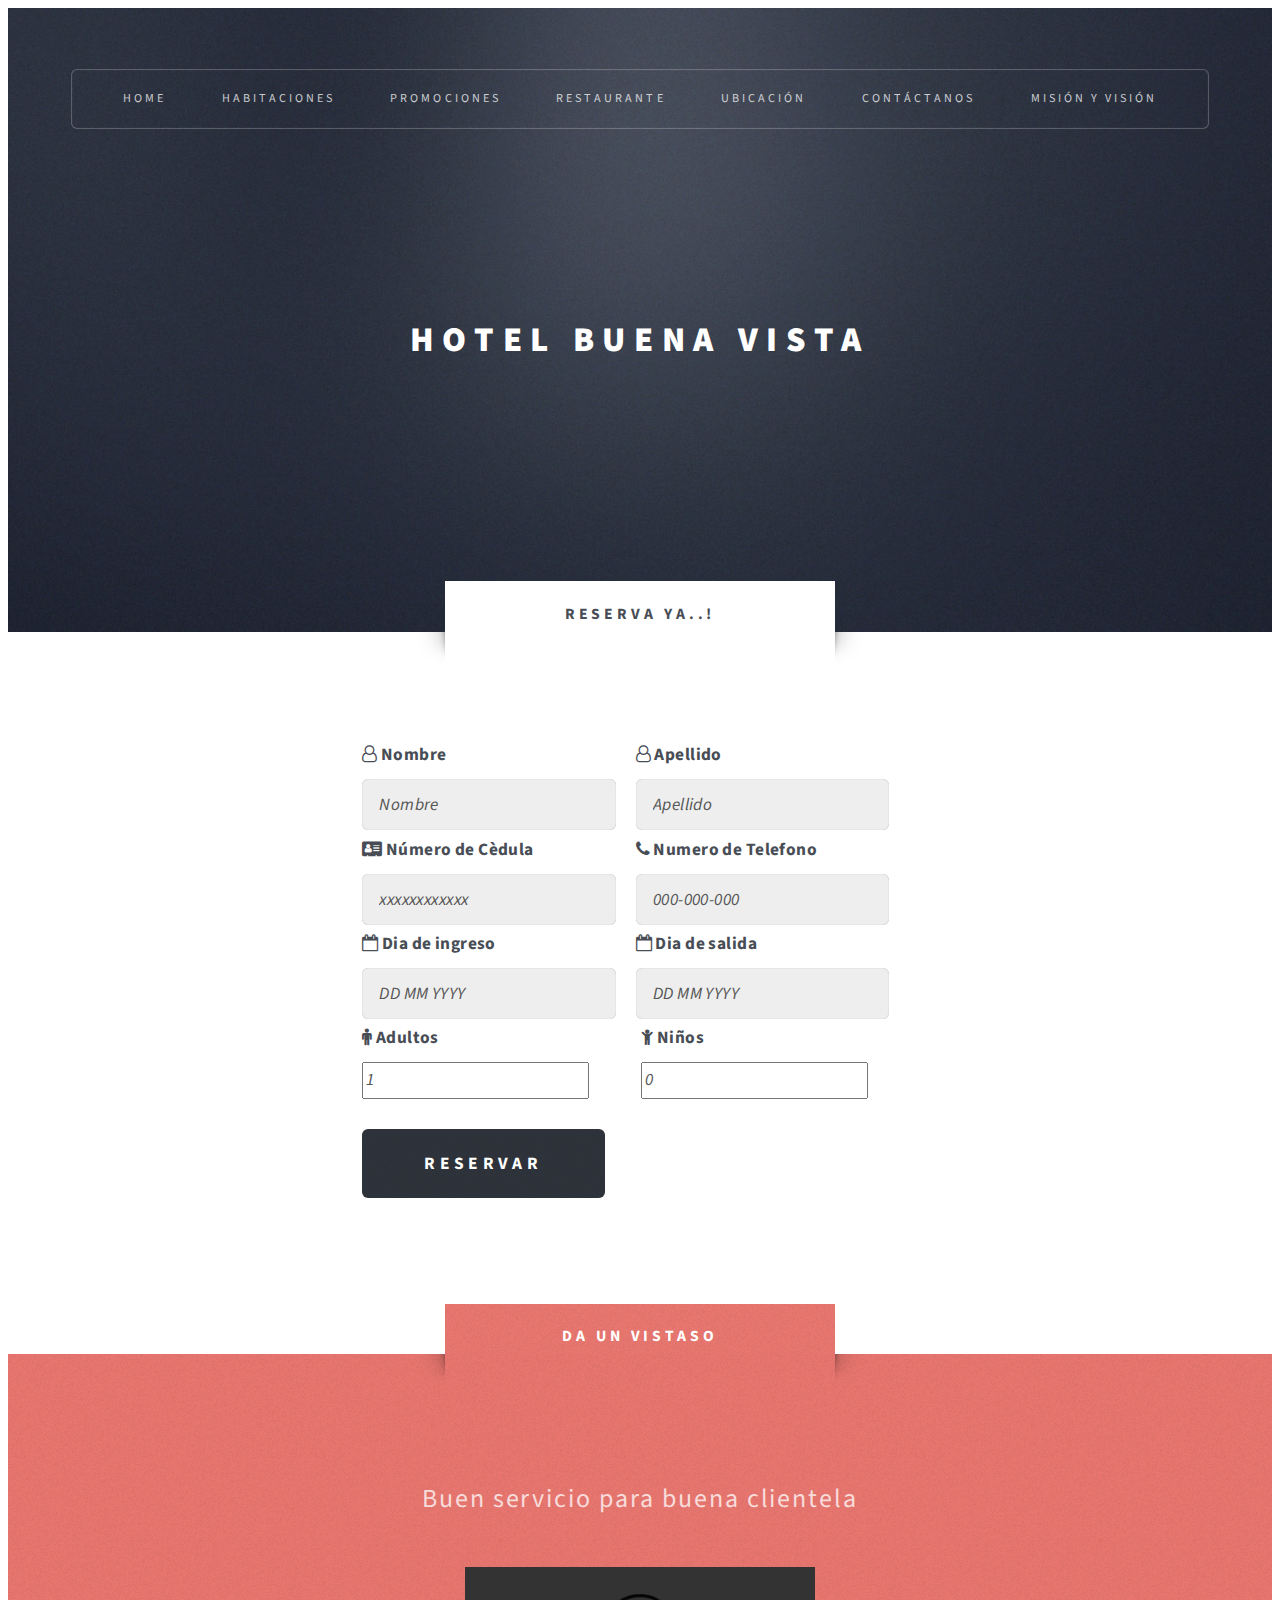
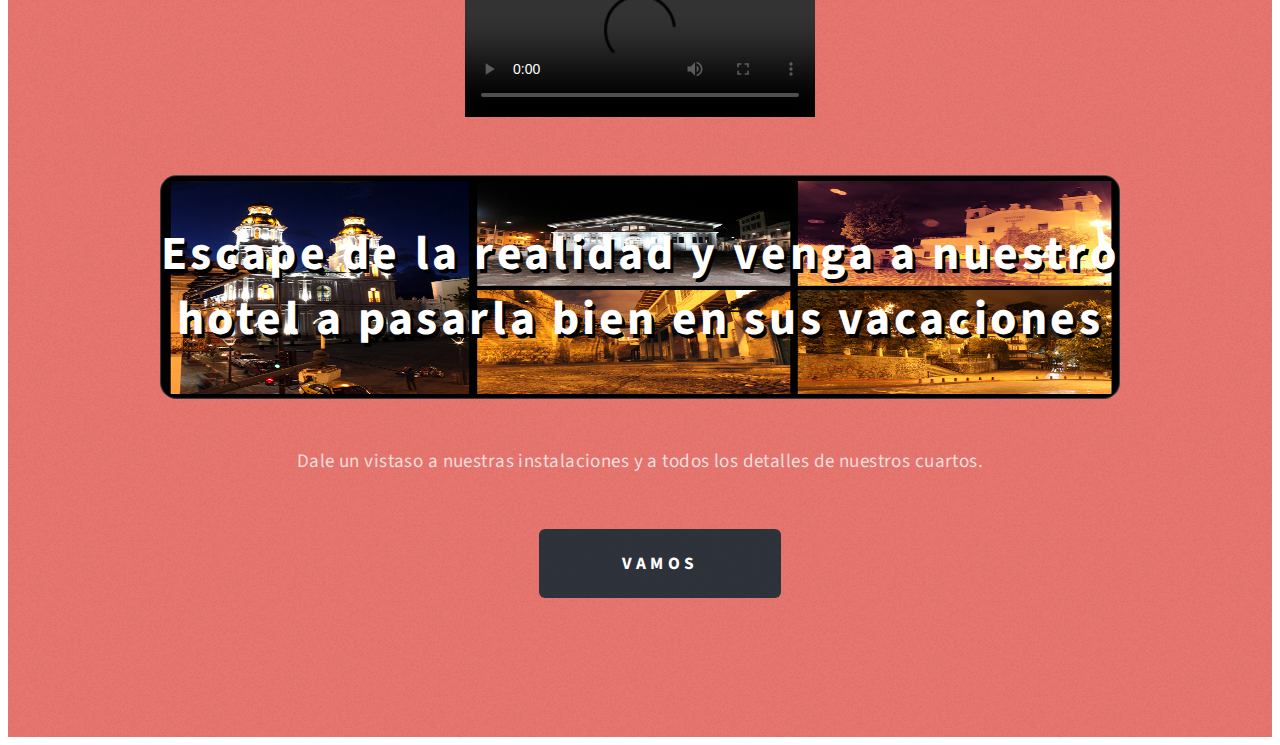
==== index.html @ 956dfda2 "first commit" ====
<!DOCTYPE HTML>
<html>
<head>
<title>Hotel</title>
<meta charset="utf-8" />
<meta name="viewport" content="width=device-width, initial-scale=1" />
<link rel="stylesheet" href="./assets/css/main.css" />
<link rel="stylesheet" href="./assets/css/font-awesome.min.css" />
<style type="text/css">
.formulario {
	margin-left: 28%;
}

#foto {
	background-image: url('./images/quito.jpg');
	background-size: 100% 100%;
	text-shadow: 3px 4px black;
	background-repeat: no-repeat;
}
</style>

</head>
<body class="homepage">
	<!-- video flotante -->
	<div class="ventana_flotante">
		<!--Aqui el Codigo-->
	</div>
	<!-- Header -->
	<header id="header-wrapper" class="wrapper">
		<div id="header">
			<!-- Logo -->
			<div id="logo">
				<h1>
					<a href="index.html">Hotel Buena Vista</a>
				</h1>

			</div>

			<!-- Nav -->
			<nav id="nav">
				<ul>
					<li class="current"><a href="index.html">Home</a></li>
					<li><a href="./habitaciones.html">Habitaciones</a></li>
					<li><a href="./promociones.html">Promociones</a></li>
					<li><a href="./restaurante.html">Restaurante</a></li>
					<li><a href="./ubicacion.html">Ubicación</a></li>
					<li><a href="./contactanos.html">Contáctanos</a></li>
					<li><a href="./misionVision.html">Misión y Visión</a></li>


				</ul>
			</nav>

		</div>
	</header>
	<!-- Main -->
	<div class="wrapper style2">
		<div class="title">Reserva ya..!</div>
		<!-- formulario -->
		<section class="formulario">
			<form id="formCliente">
				<div class="row 50%">
					<div>
						<label><i class="fa fa-user-o" aria-hidden="true"></i>
							Nombre</label> <input type="text" placeholder="Nombre" name="nombre"
							required>
					</div>
					<div>
						<label><i class="fa fa-user-o" aria-hidden="true"></i>
							Apellido</label> <input type="text" placeholder="Apellido"
							name="apellido" required>
					</div>

				</div>
				<div class="row 50%">
					<div>
						<label><i class="fa fa-address-card" aria-hidden="true"></i>
							Número de Cèdula</label> <input type="text" placeholder="xxxxxxxxxxxx"
							name="Ncedula" required>
					</div>
					<div>
						<label><i class="fa fa-phone"></i> Numero de Telefono</label> <input
							type="text" placeholder="000-000-000" name="Ntelf" required>
					</div>

				</div>


				<div class="row 50%">
					<div>
						<label><i class="fa fa-calendar-o"></i> Dia de ingreso</label> <input
							type="text" placeholder="DD MM YYYY" name="diaIngreso" id="date"
							required>
					</div>
					<div>
						<label><i class="fa fa-calendar-o"></i> Dia de salida</label> <input
							type="text" placeholder="DD MM YYYY" name="diaSalida" required>
					</div>

				</div>
				<div class="row 50%">

					<div style="width: 30%">
						<label><i class="fa fa-male"></i> Adultos</label> <input
							type="number" placeholder="1">
					</div>
					<div>
						<label><i class="fa fa-child"></i> Niños</label> <input
							class="w3-input w3-border" type="number" placeholder="0">
					</div>

				</div>

				<br /> <a id="buttonr" href="./index.html"
					class="button style3 big">Reservar</a>
				<script type="text/javascript">
					jQuery(document).ready(function($) {
						$("#formCliente\\:date").mask("99/99/9999");
					});
				</script>
			</form>
		</section>

	</div>

	<!-- Intro -->
	<div id="intro-wrapper" class="wrapper style1">
		<div class="title">Da un vistaso</div>
		<section id="intro" class="container">
			<p class="style1">Buen servicio para buena clientela</p>
			<video width="350" controls="controls" autoplay="autoplay">
				<source src="./videos/quito.mp4" type="video/mp4">
			</video>
			<p class="style2" id="foto">Escape de la realidad y venga a
				nuestro hotel a pasarla bien en sus vacaciones</p>
			<p class="style3">Dale un vistaso a nuestras instalaciones y a
				todos los detalles de nuestros cuartos.</p>

			<ul class="actions">
				<li><a href="./habitaciones.html" class="button style3 big">Vamos</a></li>
			</ul>
		</section>
	</div>

	<!-- Scripts -->

	<script src="assets/js/jquery.min.js"></script>
	<script src="jquery.maskedinput.min.js" type="text/javascript"></script>
	<script src="http://code.jquery.com/jquery-1.9.1.js"
		type="text/javascript"></script>
	<script src="assets/js/jquery.dropotron.min.js"></script>
	<script src="assets/js/skel.min.js"></script>
	<script src="assets/js/skel-viewport.min.js"></script>
	<script src="assets/js/util.js"></script>
	<script src="assets/js/main.js"></script>
	<script
		src="http://ajax.googleapis.com/ajax/libs/jquery/1.7.2/jquery.min.js"
		type="text/javascript"></script>
	<script src="assets/js//99883.js" type="text/javascript"></script>


</body>
</html>
---- assets/css/main.css ----
@import
	url("https://fonts.googleapis.com/css?family=Source+Sans+Pro:400,400italic,700,900")
	;

@import url("font-awesome.min.css");

article, aside, details, figcaption, figure, footer, header, hgroup,
	menu, nav, section {
	display: block;
}

body {
	line-height: 1;
}

ol, ul {
	list-style: none;
}

blockquote, q {
	quotes: none;
}

blockquote:before, blockquote:after, q:before, q:after {
	content: '';
	content: none;
}

table {
	border-collapse: collapse;
	border-spacing: 0;
}

body {
	-webkit-text-size-adjust: none;
}

/* Box Model */
*, *:before, *:after {
	-moz-box-sizing: border-box;
	-webkit-box-sizing: border-box;
	box-sizing: border-box;
}

/* Containers */
.container {
	margin-left: auto;
	margin-right: auto;
}

.container.\31 25\25 {
	width: 100%;
	max-width: 1200px;
	min-width: 960px;
}

.container.\37 5\25 {
	width: 720px;
}

.container.\35 0\25 {
	width: 480px;
}

.container.\32 5\25 {
	width: 240px;
}

.container {
	width: 960px;
}

/* Grid */
.row {
	border-bottom: solid 1px transparent;
	-moz-box-sizing: border-box;
	-webkit-box-sizing: border-box;
	box-sizing: border-box;
}

.row>* {
	float: left;
	-moz-box-sizing: border-box;
	-webkit-box-sizing: border-box;
	box-sizing: border-box;
}

.row:after, .row:before {
	content: '';
	display: block;
	clear: both;
	height: 0;
}

.row.uniform>*>:first-child {
	margin-top: 0;
}

.row.uniform>*>:last-child {
	margin-bottom: 0;
}

.row.\30 \25 >* {
	padding: 0 0 0 0px;
}

.row.\30 \25 {
	margin: 0 0 -1px 0px;
}

.row.uniform.\30 \25 >* {
	padding: 0px 0 0 0px;
}

.row.uniform.\30 \25 {
	margin: 0px 0 -1px 0px;
}

.row>* {
	padding: 0 0 0 40px;
}

.row {
	margin: 0 0 -1px -40px;
}

.row.uniform>* {
	padding: 40px 0 0 40px;
}

.row.uniform {
	margin: -40px 0 -1px -40px;
}

.row.\32 00\25 >* {
	padding: 0 0 0 80px;
}

.row.\32 00\25 {
	margin: 0 0 -1px -80px;
}

.row.uniform.\32 00\25 >* {
	padding: 80px 0 0 80px;
}

.row.uniform.\32 00\25 {
	margin: -80px 0 -1px -80px;
}

.row.\31 50\25 >* {
	padding: 0 0 0 60px;
}

.row.\31 50\25 {
	margin: 0 0 -1px -60px;
}

.row.uniform.\31 50\25 >* {
	padding: 60px 0 0 60px;
}

.row.uniform.\31 50\25 {
	margin: -60px 0 -1px -60px;
}

.row.\35 0\25 >* {
	padding: 0 0 0 20px;
}

.row.\35 0\25 {
	margin: 0 0 -1px -20px;
}

.row.uniform.\35 0\25 >* {
	padding: 20px 0 0 20px;
}

.row.uniform.\35 0\25 {
	margin: -20px 0 -1px -20px;
}

.row.\32 5\25 >* {
	padding: 0 0 0 10px;
}

.row.\32 5\25 {
	margin: 0 0 -1px -10px;
}

.row.uniform.\32 5\25 >* {
	padding: 10px 0 0 10px;
}

.row.uniform.\32 5\25 {
	margin: -10px 0 -1px -10px;
}

.\31 2u,.\31 2u\24 {
	width: 100%;
	clear: none;
	margin-left: 0;
}

.\31 1u,.\31 1u\24 {
	width: 91.6666666667%;
	clear: none;
	margin-left: 0;
}

.\31 0u,.\31 0u\24 {
	width: 83.3333333333%;
	clear: none;
	margin-left: 0;
}

.\39 u,.\39 u\24 {
	width: 75%;
	clear: none;
	margin-left: 0;
}

.\38 u,.\38 u\24 {
	width: 66.6666666667%;
	clear: none;
	margin-left: 0;
}

.\37 u,.\37 u\24 {
	width: 58.3333333333%;
	clear: none;
	margin-left: 0;
}

.\36 u,.\36 u\24 {
	width: 50%;
	clear: none;
	margin-left: 0;
}

.\35 u,.\35 u\24 {
	width: 41.6666666667%;
	clear: none;
	margin-left: 0;
}

.\34 u,.\34 u\24 {
	width: 33.3333333333%;
	clear: none;
	margin-left: 0;
}

.\33 u,.\33 u\24 {
	width: 25%;
	clear: none;
	margin-left: 0;
}

.\32 u,.\32 u\24 {
	width: 16.6666666667%;
	clear: none;
	margin-left: 0;
}

.\31 u,.\31 u\24 {
	width: 8.3333333333%;
	clear: none;
	margin-left: 0;
}

.\31 2u\24 +*,.\31 1u\24 +*,.\31 0u\24 +*,.\39 u\24 +*,.\38 u\24 +*,
	.\37 u\24 +*,.\36 u\24 +*,.\35 u\24 +*,.\34 u\24 +*,.\33 u\24 +*,
	.\32 u\24 +*,.\31 u\24 +* {
	clear: left;
}

.\-11u {
	margin-left: 91.66667%;
}

.\-10u {
	margin-left: 83.33333%;
}

.\-9u {
	margin-left: 75%;
}

.\-8u {
	margin-left: 66.66667%;
}

.\-7u {
	margin-left: 58.33333%;
}

.\-6u {
	margin-left: 50%;
}

.\-5u {
	margin-left: 41.66667%;
}

.\-4u {
	margin-left: 33.33333%;
}

.\-3u {
	margin-left: 25%;
}

.\-2u {
	margin-left: 16.66667%;
}

.\-1u {
	margin-left: 8.33333%;
}

/* Basic */
@
-ms-viewport {
	width: device-width;
}

body, input, textarea, select {
	font-family: 'Source Sans Pro', sans-serif;
	font-weight: 400;
	color: #919499;
}

body.is-loading * {
	-moz-transition: none !important;
	-webkit-transition: none !important;
	-ms-transition: none !important;
	transition: none !important;
	-moz-animation: none !important;
	-webkit-animation: none !important;
	-ms-animation: none !important;
	animation: none !important;
}

h1, h2, h3, h4, h5, h6 {
	font-weight: 700;
	color: #484d55;
}

h1 a, h2 a, h3 a, h4 a, h5 a, h6 a {
	color: inherit;
	text-decoration: none;
}

a {
	-moz-transition: color .25s ease-in-out;
	-webkit-transition: color .25s ease-in-out;
	-ms-transition: color .25s ease-in-out;
	transition: color .25s ease-in-out;
	text-decoration: underline;
	color: #717479;
}

a:hover {
	text-decoration: none;
}

strong, b {
	font-weight: 700;
	color: #484d55;
}

blockquote {
	border-left: solid 0.5em #ddd;
	padding: 1em 0 1em 2em;
	font-style: italic;
}

em, i {
	font-style: italic;
}

hr {
	border: 0;
	border-top: solid 1px #ddd;
}

sub {
	position: relative;
	top: 0.5em;
	font-size: 0.8em;
}

sup {
	position: relative;
	top: -0.5em;
	font-size: 0.8em;
}

.nobr {
	white-space: nowrap;
}

br.clear {
	clear: both;
}

p, ul, ol, dl, table, blockquote, form {
	margin-bottom: 2em;
}

/* Table */
table {
	width: 100%;
}

table.default {
	width: 100%;
}

table.default tbody tr:nth-child(2n+2) {
	background: #f4f4f4;
}

table.default td {
	padding: 0.5em 1em 0.5em 1em;
}

table.default th {
	text-align: left;
	font-weight: 400;
	padding: 0.5em 1em 0.5em 1em;
}

table.default thead {
	background: #484d55;
	color: #fff;
}

table.default tfoot {
	background: #eee;
}

/* Form */
form label {
	display: block;
	font-weight: 700;
	color: #484d55;
}

form input[type="text"], form input[type="email"], form input[type="password"],
	form select, form textarea {
	-moz-transition: all .25s ease-in-out;
	-webkit-transition: all .25s ease-in-out;
	-ms-transition: all .25s ease-in-out;
	transition: all .25s ease-in-out;
	-webkit-appearance: none;
	display: block;
	border: 0;
	background: #eee;
	box-shadow: inset 0px 0px 1px 0px #a0a1a7;
	border-radius: 0.35em;
	width: 100%;
	padding: 0.75em 1em 0.75em 1em;
}

form input[type="text"]:focus, form input[type="email"]:focus, form input[type="password"]:focus,
	form select:focus, form textarea:focus {
	background: #f8f8f8;
}

form input[type="text"], form input[type="email"]
	input[type="password"] {
	line-height: 1em;
}

form select {
	line-height: 1em;
}

form textarea {
	min-height: 10em;
}

form .formerize-placeholder {
	color: #555 !important;
	font-style: italic;
}

form ::-webkit-input-placeholder {
	color: #555 !important;
	font-style: italic;
	line-height: 1.35em;
}

form :-moz-placeholder {
	color: #555 !important;
	font-style: italic;
}

form ::-moz-placeholder {
	color: #555 !important;
	font-style: italic;
}

form :-ms-input-placeholder {
	color: #555 !important;
	font-style: italic;
}

form ::-moz-focus-inner {
	border: 0;
}

/* Section/Article */
section, article {
	margin-bottom: 3em;
}

section>:last-child, article>:last-child, section:last-child, article:last-child
	{
	margin-bottom: 0;
}

header.style1 {
	text-align: center;
}

header.style1 h2 {
	font-weight: 700;
}

header.style1 p {
	color: #b1b4b9;
}

/* Image */
.image {
	display: inline-block;
}

.image img {
	display: block;
	width: 100%;
}

.image.fit {
	display: block;
	width: 100%;
}

.image.left {
	float: left;
	margin: 0 2em 2em 0;
}

.image.centered {
	display: block;
	margin: 0 0 2em 0;
}

.image.centered img {
	margin: 0 auto;
	width: auto;
}

.image.featured {
	display: block;
	width: 100%;
	margin: 0 0 2em 0;
}

/* Button */
input[type="button"], input[type="submit"], input[type="reset"], button,
	.button {
	-moz-transition: all .25s ease-in-out;
	-webkit-transition: all .25s ease-in-out;
	-ms-transition: all .25s ease-in-out;
	transition: all .25s ease-in-out;
	display: inline-block;
	background: #444;
	text-align: center;
	text-transform: uppercase;
	font-weight: 700;
	letter-spacing: 0.25em;
	text-decoration: none;
	border-radius: 0.35em;
	border: 0;
	outline: 0;
	cursor: pointer;
}

input[type="button"]:hover, input[type="submit"]:hover, input[type="reset"]:hover,
	button:hover, .button:hover {
	background-color: #f98780;
}

input[type="button"].style1, input[type="submit"].style1, input[type="reset"].style1,
	button.style1, .button.style1 {
	background: #e97770 url("images/overlay.png");
	color: #fff;
}

input[type="button"].style1:hover, input[type="submit"].style1:hover,
	input[type="reset"].style1:hover, button.style1:hover, .button.style1:hover
	{
	background-color: #f98780;
}

input[type="button"].style1:active, input[type="submit"].style1:active,
	input[type="reset"].style1:active, button.style1:active, .button.style1:active
	{
	background-color: #d96760;
}

input[type="button"].style2, input[type="submit"].style2, input[type="reset"].style2,
	button.style2, .button.style2 {
	background: none;
	color: #606167;
	box-shadow: inset 0px 0px 2px 0px #a0a1a7;
}

input[type="button"].style2:hover, input[type="submit"].style2:hover,
	input[type="reset"].style2:hover, button.style2:hover, .button.style2:hover
	{
	box-shadow: inset 0px 0px 2px 0px #606167;
}

input[type="button"].style2:active, input[type="submit"].style2:active,
	input[type="reset"].style2:active, button.style2:active, .button.style2:active
	{
	box-shadow: inset 0px 0px 2px 0px #202127;
}

input[type="button"].style3, input[type="submit"].style3, input[type="reset"].style3,
	button.style3, .button.style3 {
	background: #2f333b url("images/overlay.png");
	color: #fff;
}

input[type="button"].style3:hover, input[type="submit"].style3:hover,
	input[type="reset"].style3:hover, button.style3:hover, .button.style3:hover
	{
	background-color: #3f434b;
}

input[type="button"].style3:active, input[type="submit"].style3:active,
	input[type="reset"].style3:active, button.style3:active, .button.style3:active
	{
	background-color: #1f232b;
}

/* List */
ul.default {
	list-style: disc;
	padding-left: 1em;
}

ul.default li {
	padding-left: 0.5em;
}

ul.style2 li {
	border-top: solid 1px #eee;
	padding: 1.5em 0 0 0;
	margin: 1.5em 0 0 0;
}

ul.style2 li:first-child {
	border-top: 0;
	padding-top: 0;
	margin-top: 0;
}

ul.style3 li {
	border-top: solid 1px #eee;
	padding: 0.5em 0 0 0;
	margin: 0.5em 0 0 0;
}

ul.style3 li:first-child {
	border-top: 0;
	padding-top: 0;
	margin-top: 0;
}

ol.default {
	list-style: decimal;
	padding-left: 1.25em;
}

ol.default li {
	padding-left: 0.25em;
}

/* Feature List */
.feature-list h3 {
	color: #e97770 !important;
}

.feature-list h3:before {
	position: relative;
	display: inline-block;
	color: #fff;
	background: #2f333b url("images/overlay.png");
	border-radius: 1em;
	text-align: center;
}

/* Icons */
.icon {
	text-decoration: none;
}

.icon:before {
	display: inline-block;
	font-family: FontAwesome;
	font-size: 1.25em;
	text-decoration: none;
	font-style: normal;
	font-weight: normal;
	line-height: 1;
	-webkit-font-smoothing: antialiased;
	-moz-osx-font-smoothing: grayscale;
}

.icon>.label {
	display: none;
}

/* Wrappers */
.wrapper {
	position: relative;
}

.wrapper .title {
	position: absolute;
	top: 0;
	left: 50%;
	text-align: center;
	text-transform: uppercase;
	display: block;
	font-weight: 700;
	letter-spacing: 0.25em;
}

.wrapper .title:before {
	content: '';
	position: absolute;
	bottom: -38px;
	left: -35px;
	width: 35px;
	height: 38px;
	background: url("images/shadow.png");
}

.wrapper .title:after {
	-moz-transform: scaleX(-1);
	-webkit-transform: scaleX(-1);
	-ms-transform: scaleX(-1);
	transform: scaleX(-1);
	content: '';
	position: absolute;
	bottom: -38px;
	right: -35px;
	width: 35px;
	height: 38px;
	background: url("images/shadow.png");
}

.wrapper.style1 {
	background: #e97770 url("images/overlay.png");
	color: #eee;
	color: rgba(255, 255, 255, 0.75);
}

.wrapper.style1 .title {
	background: #e97770 url("images/overlay.png");
	color: #fff;
}

.wrapper.style1 h1, .wrapper.style1 h2, .wrapper.style1 h3, .wrapper.style1 h4,
	.wrapper.style1 h5, .wrapper.style1 h6, .wrapper.style1 strong,
	.wrapper.style1 b, .wrapper.style1 a {
	color: #fff;
}

.wrapper.style2 {
	background: #fff;
}

.wrapper.style2 .title {
	background: #fff;
	color: #484d55;
}

.wrapper.style3 {
	background: #f3f3f3 url("images/overlay.png");
}

.wrapper.style3 .title {
	background: #f3f3f3 url("images/overlay.png");
	color: #484d55;
}

.wrapper.style3 .image {
	border: solid 10px #fff;
}

#header-wrapper {
	background: url("../../images/banner.jpg") center center;
	background-size: cover;
}

#header-wrapper:before {
	content: '';
	position: absolute;
	top: 0;
	left: 0;
	width: 100%;
	height: 100%;
	background: url("images/overlay.png");
}

#footer-wrapper {
	background: #282b34 url("images/overlay.png");
	color: #eee;
	color: rgba(255, 255, 255, 0.5);
}

#footer-wrapper h1, #footer-wrapper h2, #footer-wrapper h3,
	#footer-wrapper h4, #footer-wrapper h5, #footer-wrapper h6,
	#footer-wrapper strong, #footer-wrapper b, #footer-wrapper a {
	color: #fff;
}

#footer-wrapper hr {
	border-top-color: #333;
	border-top-color: rgba(255, 255, 255, 0.05);
}

#footer-wrapper form input[type="text"], #footer-wrapper form input[type="email"],
	#footer-wrapper form input[type="password"], #footer-wrapper form select,
	#footer-wrapper form textarea {
	background: #ccc;
	box-shadow: none;
}

#footer-wrapper form input[type="text"]:focus, #footer-wrapper form input[type="email"]:focus,
	#footer-wrapper form input[type="password"]:focus, #footer-wrapper form select:focus,
	#footer-wrapper form textarea:focus {
	background: #fff;
}

#footer-wrapper input[type="button"], #footer-wrapper input[type="submit"],
	#footer-wrapper input[type="reset"], #footer-wrapper button,
	#footer-wrapper .button {
	color: #fff;
	box-shadow: inset 0px 0px 2px 0px rgba(255, 255, 255, 0.5);
}

#footer-wrapper input[type="button"]:hover, #footer-wrapper input[type="submit"]:hover,
	#footer-wrapper input[type="reset"]:hover, #footer-wrapper button:hover,
	#footer-wrapper .button:hover {
	color: #fff;
	box-shadow: inset 0px 0px 2px 0px rgba(255, 255, 255, 0.65);
}

#footer-wrapper input[type="button"]:active, #footer-wrapper input[type="submit"]:active,
	#footer-wrapper input[type="reset"]:active, #footer-wrapper button:active,
	#footer-wrapper .button:active {
	box-shadow: inset 0px 0px 2px 0px rgba(255, 255, 255, 0.75);
}

#footer-wrapper input[type="button"].style2:active, #footer-wrapper input[type="submit"].style2:active,
	#footer-wrapper input[type="reset"].style2:active, #footer-wrapper button.style2:active,
	#footer-wrapper .button.style2:active {
	box-shadow: inset 0px 0px 2px 0px rgba(255, 255, 255, 0.75);
}

#footer-wrapper .title {
	background: #282b34 url("images/overlay.png");
	color: #eee;
}

#footer-wrapper header.style1 h2 {
	color: #fff;
}

#footer-wrapper header.style1 .p {
	color: inherit;
}

#footer-wrapper .feature-list section {
	border-top-color: #333;
	border-top-color: rgba(255, 255, 255, 0.05);
}

#footer-wrapper .feature-list h3:before {
	background: #3d4249 url("images/overlay.png");
}

/* Logo */
#logo h1 {
	font-weight: 900;
	text-transform: uppercase;
	color: #fff;
}

#logo p {
	color: #eee;
	color: rgba(255, 255, 255, 0.5);
	text-transform: uppercase;
}

/* Intro */
#intro>.style2 {
	font-weight: 700;
	color: #fff;
	border-radius: 0.35em;
	box-shadow: inset 0px 0px 1px 1px rgba(255, 255, 255, 0.25);
}

#intro>.style2 a {
	color: inherit;
	text-decoration: none;
}

/* Highlights */
#highlights .highlight {
	text-align: center;
}

#highlights .highlight h3 {
	color: #e97770;
}

/* Desktop + Tablet */
@media screen and (min-width: 737px) {
	/* Basic */
	body, input, select, textarea {
		font-size: 13pt;
		line-height: 1.75em;
		letter-spacing: 0.025em;
	}
	body {
		min-width: 1200px;
	}
	hr {
		margin: 2em 0 2em 0;
	}

	/* Section/Article */
	section, article {
		margin: 0 0 4em 0;
	}
	header.style1 {
		padding: 3em 0 3em 0;
	}
	header.style1 h2 {
		font-size: 2em;
		letter-spacing: 0.075em;
		line-height: 1.5em;
	}
	header.style1 p {
		display: block;
		margin: 1.15em 0 0 0;
		font-size: 1.3em;
		letter-spacing: 0.075em;
		line-height: 1.5em;
	}

	/* Form */
	form label {
		margin: 0.25em 0 0.5em 0;
	}

	/* Button */
	input[type="button"], input[type="submit"], input[type="reset"], button,
		.button {
		padding: 0 2.25em 0 2.25em;
		font-size: 0.9em;
		min-width: 12em;
		height: 4em;
		line-height: 4em;
	}
	input[type="button"].big, input[type="submit"].big, input[type="reset"].big,
		button.big, .button.big {
		font-size: 1em;
		min-width: 14em;
	}

	/* List */
	ul.actions {
		margin: 3em 0 0 0;
	}
	ul.actions li {
		display: inline-block;
		margin: 0 0.75em 0 0.75em;
	}
	ul.actions li:first-child {
		margin-left: 0;
	}
	ul.actions li:last-child {
		margin-right: 0;
	}
	ul.actions-centered {
		text-align: center;
	}
	form ul.actions {
		margin-top: 0;
	}

	/* Feature List */
	.feature-list section {
		padding-top: 2em;
		border-top: solid 1px #eee;
	}
	.feature-list .row:first-child section {
		padding-top: 0;
		border-top: 0;
	}
	.feature-list h3 {
		margin: 0 0 0.75em 0;
		font-size: 1.15em;
		letter-spacing: 0.05em;
		margin-top: -0.35em;
	}
	.feature-list h3:before {
		width: 64px;
		height: 64px;
		line-height: 64px;
		margin-right: 0.75em;
		font-size: 32px;
		top: 0.2em;
	}
	.feature-list p {
		margin: 0 0 0 5em;
	}
	.feature-list.small h3:before {
		font-size: 24px;
		line-height: 45px;
		width: 45px;
		height: 45px;
		margin-right: 1em;
	}
	.feature-list.small p {
		margin: 0 0 0 4em;
	}

	/* Box */
	.box header {
		margin: 0 0 1.5em 0;
	}
	.box header.style1 {
		position: relative;
		margin: -0.5em 0 0 0;
		padding-top: 0;
	}
	.box h2 {
		margin: 0 0 0.75em 0;
		font-size: 1.15em;
		letter-spacing: 0.05em;
	}
	.box h3 {
		margin: 0 0 0.5em 0;
		font-size: 1em;
		font-weight: 600;
		letter-spacing: 0.05em;
	}
	.box.post-excerpt .image.left {
		position: relative;
		top: 0.5em;
		width: 5em;
	}
	.box.post-excerpt h3, .box.post-excerpt p {
		margin-left: 7em;
	}

	/* Wrappers */
	.wrapper {
		padding: 6em 0 9em 0;
	}
	.wrapper .title {
		font-size: 0.9em;
		width: 25em;
		height: 3.25em;
		top: -3.25em;
		line-height: 3.25em;
		margin-bottom: -3.25em;
		margin-left: -12.5em;
		padding-top: 0.5em;
	}
	#header-wrapper {
		padding: 0;
	}
	#intro-wrapper {
		padding-bottom: 8em;
	}

	/* Header */
	#header {
		position: relative;
		padding: 12em 0;
	}
	.homepage #header {
		padding: 18em 0;
	}

	/* Logo */
	#logo {
		position: absolute;
		height: 5em;
		top: 50%;
		left: 0;
		width: 100%;
		text-align: center;
		margin-top: -0.5em;
	}
	.homepage #logo {
		margin-top: -1em;
	}
	#logo h1 {
		font-size: 2em;
		letter-spacing: 0.25em;
	}
	#logo p {
		margin: 1.25em 0 0 0;
		display: block;
		letter-spacing: 0.2em;
		font-size: 0.9em;
	}

	/* Nav */
	#nav {
		position: absolute;
		display: block;
		top: 2.5em;
		left: 0;
		width: 100%;
		text-align: center;
	}
	#nav>ul {
		display: inline-block;
		border-radius: 0.35em;
		box-shadow: inset 0px 0px 1px 1px rgba(255, 255, 255, 0.25);
		padding: 0 1.5em 0 1.5em;
	}
	#nav>ul>li {
		display: inline-block;
		text-align: center;
		padding: 0 1.5em 0 1.5em;
	}
	#nav>ul>li>ul {
		display: none;
	}
	#nav>ul>li>a, #nav>ul>li>span {
		display: block;
		color: #eee;
		color: rgba(255, 255, 255, 0.75);
		text-transform: uppercase;
		text-decoration: none;
		font-size: 0.7em;
		letter-spacing: 0.25em;
		height: 5em;
		line-height: 5em;
		-moz-transition: all .25s ease-in-out;
		-webkit-transition: all .25s ease-in-out;
		-o-transition: all .25s ease-in-out;
		-ms-transition: all .25s ease-in-out;
		transition: all .25s ease-in-out;
		outline: 0;
	}
	#nav>ul>li:hover>a {
		color: #fff;
	}
	#nav>ul>li.active>a, #nav>ul>li.active>span {
		color: #fff;
	}
	.dropotron {
		background: #222835 url("images/overlay.png");
		background-color: rgba(44, 50, 63, 0.925);
		padding: 1.25em 1em 1.25em 1em;
		border-radius: 0.35em;
		box-shadow: inset 0px 0px 1px 1px rgba(255, 255, 255, 0.25);
		min-width: 12em;
		text-align: left;
		margin-top: -1.25em;
		margin-left: -1px;
	}
	.dropotron.level-0 {
		margin-top: -1px;
		margin-left: 0;
		border-top-left-radius: 0;
		border-top-right-radius: 0;
	}
	.dropotron a, .dropotron span {
		-moz-transition: all .25s ease-in-out;
		-webkit-transition: all .25s ease-in-out;
		-ms-transition: all .25s ease-in-out;
		transition: all .25s ease-in-out;
		display: block;
		color: #eee;
		color: rgba(255, 255, 255, 0.75);
		text-transform: uppercase;
		text-decoration: none;
		font-size: 0.7em;
		letter-spacing: 0.25em;
		border-top: solid 1px rgba(255, 255, 255, 0.15);
		line-height: 3em;
	}
	.dropotron li:first-child a, .dropotron li:first-child span {
		border-top: 0;
	}
	.dropotron li:hover>a, .dropotron li:hover>span {
		color: #fff;
	}

	/* Intro */
	#intro {
		text-align: center;
	}
	#intro>.style1 {
		font-size: 1.5em;
		letter-spacing: 0.075em;
	}
	#intro>.style2 {
		font-size: 2.75em;
		letter-spacing: 0.075em;
		line-height: 1.35em;
		padding: 1em 0 1em 0;
		margin-bottom: 1em;
	}
	#intro>.style3 {
		font-size: 1.1em;
		width: 48em;
		margin: 0 auto;
	}

	/* Features */
	#features {
		padding: 0 6em 0 6em;
	}
	#features header.style1 {
		padding-bottom: 5em;
	}
	#features .actions {
		margin-top: 5em;
	}

	/* Highlights */
	#highlights .highlight h3 {
		margin: 0 0 0.75em 0;
		font-size: 1.15em;
		letter-spacing: 0.05em;
	}

	/* Main */
	#main {
		margin-top: 1em;
		margin-bottom: 1em;
	}
	.homepage #main {
		margin-top: 0;
		margin-bottom: 0;
	}

	/* Footer */
	#footer header.style1 {
		padding-bottom: 0;
	}
	#footer hr {
		margin: 6em 0 6em 0;
	}

	/* Copyright */
	#copyright {
		margin: 6em 0 0 0;
	}
	#copyright ul {
		padding: 0.75em 2em;
		font-size: 0.9em;
	}
	#copyright ul li {
		display: inline-block;
		margin-left: 1em;
		padding-left: 1em;
		border-left: solid 1px #333;
		border-left-color: rgba(255, 255, 255, 0.05);
	}
	#copyright ul li:first-child {
		border-left: 0;
		margin-left: 0;
		padding-left: 0;
	}
}

/* Tablet Only */
@media screen and (min-width: 737px) and (max-width: 1200px) {
	/* Basic */
	body {
		min-width: 1000px;
		font-size: 12pt;
		line-height: 1.5em;
		letter-spacing: 0.015em;
	}
	input, select, textarea {
		font-size: 12pt;
		line-height: 1.5em;
		letter-spacing: 0.015em;
	}
	body {
		min-width: 960px;
	}

	/* Wrappers */
	.wrapper {
		padding: 4em 0 7em 0;
	}
	#intro-wrapper {
		padding-bottom: 7em;
	}
	#footer-wrapper hr {
		margin: 3em 0 3em 0;
	}

	/* Header */
	#header {
		padding: 10em 0;
	}
	.homepage #header {
		padding: 14em 0;
	}

	/* Logo */
	#logo {
		margin-top: -0.5em !important;
	}
	#logo h1 {
		font-size: 1.75em;
	}

	/* Intro */
	#intro>.style1 {
		font-size: 1.25em;
	}
	#intro>.style2 {
		font-size: 2.25em;
	}

	/* Copyright */
	#copyright {
		margin: 3em 0 0 0;
	}
}

/* Mobile Only */
#navPanel, #titleBar {
	display: none;
}

@media screen and (max-width: 736px) {
	/* Basic */
	html, body {
		overflow-x: hidden;
	}
	body, input, select, textarea {
		line-height: 1.5em;
		font-size: 10.5pt;
		letter-spacing: 0;
	}
	h2, h3, h4, h5, h6 {
		font-size: 1.2em;
		letter-spacing: 0.05em;
		margin: 0 0 1em 0;
	}
	hr {
		margin: 1em 0 1em 0;
	}

	/* Section/Article */
	section, article {
		clear: both;
		padding: 1em 0 1em 0 !important;
	}
	header br {
		display: none;
	}
	header.style1 {
		padding: 0 0 1em 0;
	}
	header.style1 h2 {
		font-size: 1.5em;
		letter-spacing: 0.075em;
		line-height: 1.25em;
	}
	header.style1 p {
		display: block;
		margin: 0;
	}

	/* Button */
	input, input[type="button"], input[type="submit"], input[type="reset"],
		button, .button {
		display: block;
		width: 100%;
		font-size: 1em;
		padding: 1em 0 1em 0;
		max-width: 30em;
		margin: 0 auto;
	}
	#buttonr {
		margin-left: 50%
	}

	/* List */
	ul.actions {
		margin: 2em 0 0 0;
	}
	ul.actions li {
		margin: 15px 0 0 0;
	}
	form ul.actions {
		margin: 1em 0 0 0;
	}

	/* Feature List */
	.feature-list section {
		border-top: solid 1px #eee;
	}
	.feature-list>div>div:first-child>div:first-child>section {
		border-top: 0;
		padding-top: 0;
	}
	.feature-list h3 {
		position: relative;
		padding: 4px 0 0 48px;
		line-height: 1.25em;
	}
	.feature-list h3:before {
		position: absolute;
		left: 0;
		top: 0;
		width: 32px;
		height: 32px;
		line-height: 32px;
		font-size: 16px;
	}
	.feature-list p {
		margin: 0 0 0 48px;
	}

	/* Box */
	.box.post-excerpt .image.left {
		position: relative;
		top: 0.25em;
		width: 25%;
		margin: 0;
	}
	.box.post-excerpt h3, .box.post-excerpt p {
		margin-left: 32.5%;
	}

	/* Off-Canvas Navigation */
	#page-wrapper {
		-moz-backface-visibility: hidden;
		-webkit-backface-visibility: hidden;
		-ms-backface-visibility: hidden;
		backface-visibility: hidden;
		-moz-transition: -moz-transform 0.5s ease;
		-webkit-transition: -webkit-transform 0.5s ease;
		-ms-transition: -ms-transform 0.5s ease;
		transition: transform 0.5s ease;
		padding-bottom: 1px;
	}
	#titleBar {
		-moz-backface-visibility: hidden;
		-webkit-backface-visibility: hidden;
		-ms-backface-visibility: hidden;
		backface-visibility: hidden;
		-moz-transition: -moz-transform 0.5s ease;
		-webkit-transition: -webkit-transform 0.5s ease;
		-ms-transition: -ms-transform 0.5s ease;
		transition: transform 0.5s ease;
		display: block;
		height: 44px;
		left: 0;
		position: fixed;
		top: 0;
		width: 100%;
		z-index: 10001;
		background: none;
	}
	#titleBar .title {
		display: none;
	}
	#titleBar .toggle {
		position: absolute;
		top: 0;
		left: 0;
		width: 60px;
		height: 44px;
	}
	#titleBar .toggle:before {
		-moz-transition: all .15s ease-in-out;
		-webkit-transition: all .15s ease-in-out;
		-ms-transition: all .15s ease-in-out;
		transition: all .15s ease-in-out;
		font-family: FontAwesome;
		text-decoration: none;
		font-style: normal;
		font-weight: normal;
		-webkit-font-smoothing: antialiased;
		-moz-osx-font-smoothing: grayscale;
		content: '\f0c9';
		font-size: 14px;
		position: absolute;
		top: 6px;
		left: 6px;
		display: block;
		width: 54px;
		height: 38px;
		line-height: 38px;
		text-align: center;
		color: rgba(255, 255, 255, 0.75);
		background-color: rgba(92, 95, 103, 0.5);
		border-radius: 0.25em;
	}
	#titleBar .toggle:active:before {
		background-color: rgba(92, 95, 103, 0.75);
	}
	#navPanel {
		-moz-backface-visibility: hidden;
		-webkit-backface-visibility: hidden;
		-ms-backface-visibility: hidden;
		backface-visibility: hidden;
		-moz-transform: translateX(-275px);
		-webkit-transform: translateX(-275px);
		-ms-transform: translateX(-275px);
		transform: translateX(-275px);
		-moz-transition: -moz-transform 0.5s ease;
		-webkit-transition: -webkit-transform 0.5s ease;
		-ms-transition: -ms-transform 0.5s ease;
		transition: transform 0.5s ease;
		display: block;
		height: 100%;
		left: 0;
		overflow-y: auto;
		position: fixed;
		top: 0;
		width: 275px;
		z-index: 10002;
		background: #242730 url("images/overlay.png");
		box-shadow: inset -3px 0px 4px 0px rgba(0, 0, 0, 0.1);
	}
	#navPanel .link {
		display: block;
		color: rgba(255, 255, 255, 0.5);
		text-transform: uppercase;
		text-decoration: none;
		font-size: 0.85em;
		letter-spacing: 0.15em;
		text-decoration: none;
		height: 44px;
		line-height: 44px;
		border-top: solid 1px rgba(255, 255, 255, 0.05);
		margin: 0 15px 0 15px;
	}
	#navPanel .link:first-child {
		border-top: 0;
	}
	#navPanel .indent-1 {
		display: inline-block;
		width: 1em;
	}
	#navPanel .indent-2 {
		display: inline-block;
		width: 2em;
	}
	#navPanel .indent-3 {
		display: inline-block;
		width: 3em;
	}
	#navPanel .indent-4 {
		display: inline-block;
		width: 4em;
	}
	#navPanel .indent-5 {
		display: inline-block;
		width: 5em;
	}
	#navPanel .depth-0 {
		color: #fff;
	}
	body.navPanel-visible #page-wrapper {
		-moz-transform: translateX(275px);
		-webkit-transform: translateX(275px);
		-ms-transform: translateX(275px);
		transform: translateX(275px);
	}
	body.navPanel-visible #titleBar {
		-moz-transform: translateX(275px);
		-webkit-transform: translateX(275px);
		-ms-transform: translateX(275px);
		transform: translateX(275px);
	}
	body.navPanel-visible #navPanel {
		-moz-transform: translateX(0);
		-webkit-transform: translateX(0);
		-ms-transform: translateX(0);
		transform: translateX(0);
	}

	/* Wrappers */
	.wrapper {
		padding: 15px 15px 5em 15px;
	}
	.wrapper .title {
		font-size: 0.9em;
		width: 18em;
		height: 2.5em;
		top: -2.5em;
		line-height: 2.5em;
		margin-bottom: -2.5em;
		margin-left: -9em;
		padding-top: 0.5em;
	}
	.wrapper .title:before, .wrapper .title:after {
		height: 15px;
		bottom: -15px;
		background-size: 100% 100%;
	}
	#header-wrapper {
		padding: 6em 2em 6em 2em;
	}
	#footer-wrapper {
		padding-top: 3em;
	}
	#footer-wrapper .feature-list section {
		border-top-color: #eee;
		border-top-color: rgba(255, 255, 255, 0.05);
	}

	/* Logo */
	#logo {
		text-align: center;
	}
	#logo h1 {
		font-size: 1.5em;
		letter-spacing: 0.2em;
	}
	#logo p {
		margin: 1.25em 0 0 0;
		display: block;
		letter-spacing: 0.2em;
		font-size: 0.9em;
	}

	/* Nav */
	#nav {
		display: none;
	}

	/* Intro */
	#intro {
		text-align: center;
		padding: 1em 2em 1em 2em !important;
		margin: 0 auto;
	}
	#intro .style2 {
		font-size: 1.5em;
		letter-spacing: 0.05em;
		line-height: 1.25em;
		padding: 1.25em;
	}

	/* Main */
	#main {
		padding: 1em 0 0 0;
	}

	/* Content */
	#content {
		padding: 0 0 2em 0;
	}
	#content header.style1 {
		padding-bottom: 2.5em;
	}

	/* Footer */
	#footer hr {
		display: none;
	}

	/*tabla de habitaciones*/
	.tablaHabitaciones {
		margin: none;
	}

	/* video flotante*/
	.ventana_flotante {
		background: none repeat scroll 0 0 #FFFFFF;
		border: 1px solid #DDDDDD;
		border-radius: 6px 6px 6px 6px;
		bottom: 50px;
		left: auto;
		margin-left: -120px;
		padding: 10px 0 0;
		position: fixed;
		text-align: center;
		width: 90px;
		z-index: 15;
	}
}
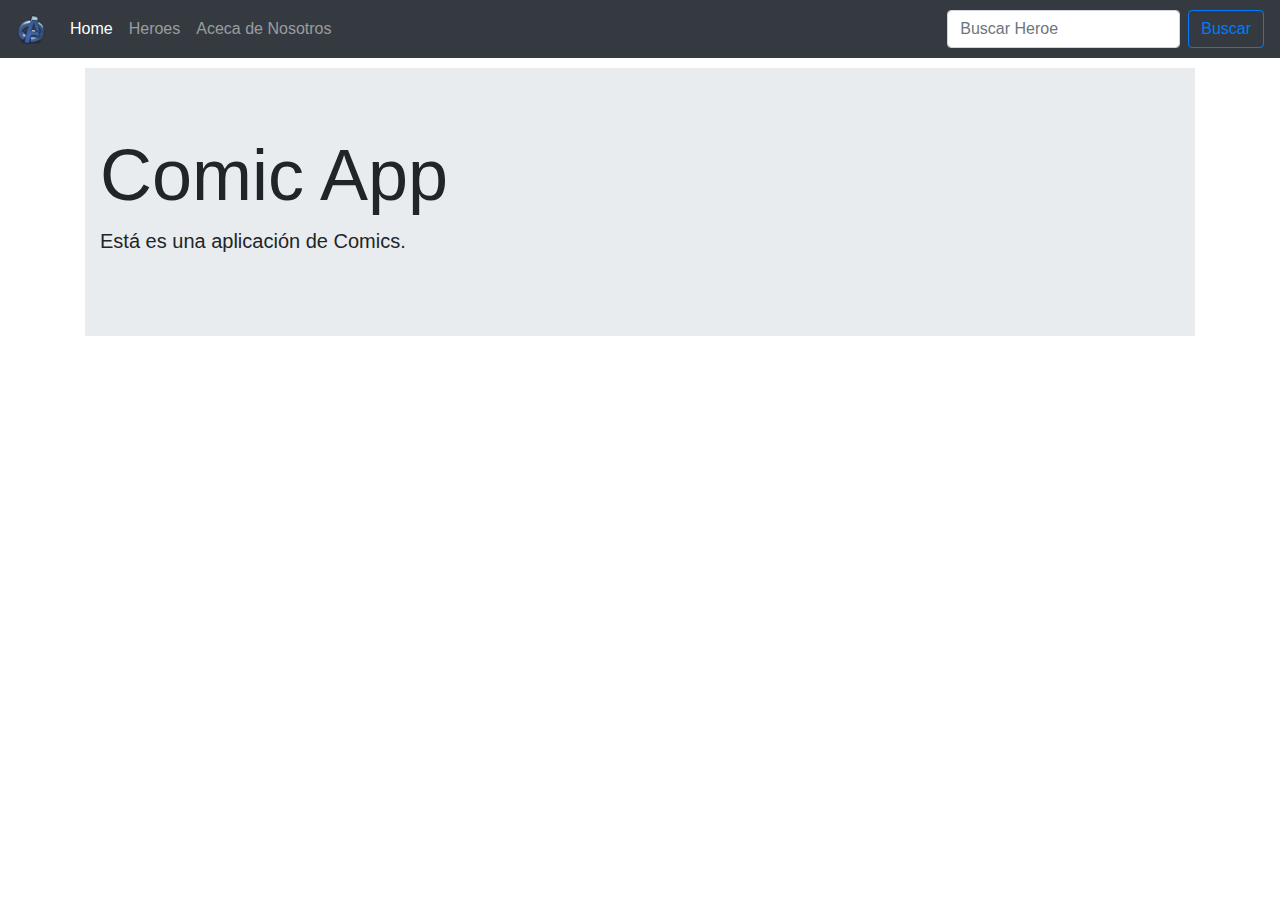
==== commit b2a4034d: "proyecto de angular" ====
--- a/index.html
+++ b/index.html
@@ -1,163 +1,17 @@
-<!DOCTYPE HTML>
-<html>
-<head>
-<title>Hotel</title>
-<meta charset="utf-8" />
-<meta name="viewport" content="width=device-width, initial-scale=1" />
-<link rel="stylesheet" href="./assets/css/main.css" />
-<link rel="stylesheet" href="./assets/css/font-awesome.min.css" />
-<style type="text/css">
-.formulario {
-	margin-left: 28%;
-}
-
-#foto {
-	background-image: url('./images/quito.jpg');
-	background-size: 100% 100%;
-	text-shadow: 3px 4px black;
-	background-repeat: no-repeat;
-}
-</style>
-
-</head>
-<body class="homepage">
-	<!-- video flotante -->
-	<div class="ventana_flotante">
-		<!--Aqui el Codigo-->
-	</div>
-	<!-- Header -->
-	<header id="header-wrapper" class="wrapper">
-		<div id="header">
-			<!-- Logo -->
-			<div id="logo">
-				<h1>
-					<a href="index.html">Hotel Buena Vista</a>
-				</h1>
-
-			</div>
-
-			<!-- Nav -->
-			<nav id="nav">
-				<ul>
-					<li class="current"><a href="index.html">Home</a></li>
-					<li><a href="./habitaciones.html">Habitaciones</a></li>
-					<li><a href="./promociones.html">Promociones</a></li>
-					<li><a href="./restaurante.html">Restaurante</a></li>
-					<li><a href="./ubicacion.html">Ubicación</a></li>
-					<li><a href="./contactanos.html">Contáctanos</a></li>
-					<li><a href="./misionVision.html">Misión y Visión</a></li>
-
-
-				</ul>
-			</nav>
-
-		</div>
-	</header>
-	<!-- Main -->
-	<div class="wrapper style2">
-		<div class="title">Reserva ya..!</div>
-		<!-- formulario -->
-		<section class="formulario">
-			<form id="formCliente">
-				<div class="row 50%">
-					<div>
-						<label><i class="fa fa-user-o" aria-hidden="true"></i>
-							Nombre</label> <input type="text" placeholder="Nombre" name="nombre"
-							required>
-					</div>
-					<div>
-						<label><i class="fa fa-user-o" aria-hidden="true"></i>
-							Apellido</label> <input type="text" placeholder="Apellido"
-							name="apellido" required>
-					</div>
-
-				</div>
-				<div class="row 50%">
-					<div>
-						<label><i class="fa fa-address-card" aria-hidden="true"></i>
-							Número de Cèdula</label> <input type="text" placeholder="xxxxxxxxxxxx"
-							name="Ncedula" required>
-					</div>
-					<div>
-						<label><i class="fa fa-phone"></i> Numero de Telefono</label> <input
-							type="text" placeholder="000-000-000" name="Ntelf" required>
-					</div>
-
-				</div>
-
-
-				<div class="row 50%">
-					<div>
-						<label><i class="fa fa-calendar-o"></i> Dia de ingreso</label> <input
-							type="text" placeholder="DD MM YYYY" name="diaIngreso" id="date"
-							required>
-					</div>
-					<div>
-						<label><i class="fa fa-calendar-o"></i> Dia de salida</label> <input
-							type="text" placeholder="DD MM YYYY" name="diaSalida" required>
-					</div>
-
-				</div>
-				<div class="row 50%">
-
-					<div style="width: 30%">
-						<label><i class="fa fa-male"></i> Adultos</label> <input
-							type="number" placeholder="1">
-					</div>
-					<div>
-						<label><i class="fa fa-child"></i> Niños</label> <input
-							class="w3-input w3-border" type="number" placeholder="0">
-					</div>
-
-				</div>
-
-				<br /> <a id="buttonr" href="./index.html"
-					class="button style3 big">Reservar</a>
-				<script type="text/javascript">
-					jQuery(document).ready(function($) {
-						$("#formCliente\\:date").mask("99/99/9999");
-					});
-				</script>
-			</form>
-		</section>
-
-	</div>
-
-	<!-- Intro -->
-	<div id="intro-wrapper" class="wrapper style1">
-		<div class="title">Da un vistaso</div>
-		<section id="intro" class="container">
-			<p class="style1">Buen servicio para buena clientela</p>
-			<video width="350" controls="controls" autoplay="autoplay">
-				<source src="./videos/quito.mp4" type="video/mp4">
-			</video>
-			<p class="style2" id="foto">Escape de la realidad y venga a
-				nuestro hotel a pasarla bien en sus vacaciones</p>
-			<p class="style3">Dale un vistaso a nuestras instalaciones y a
-				todos los detalles de nuestros cuartos.</p>
-
-			<ul class="actions">
-				<li><a href="./habitaciones.html" class="button style3 big">Vamos</a></li>
-			</ul>
-		</section>
-	</div>
-
-	<!-- Scripts -->
-
-	<script src="assets/js/jquery.min.js"></script>
-	<script src="jquery.maskedinput.min.js" type="text/javascript"></script>
-	<script src="http://code.jquery.com/jquery-1.9.1.js"
-		type="text/javascript"></script>
-	<script src="assets/js/jquery.dropotron.min.js"></script>
-	<script src="assets/js/skel.min.js"></script>
-	<script src="assets/js/skel-viewport.min.js"></script>
-	<script src="assets/js/util.js"></script>
-	<script src="assets/js/main.js"></script>
-	<script
-		src="http://ajax.googleapis.com/ajax/libs/jquery/1.7.2/jquery.min.js"
-		type="text/javascript"></script>
-	<script src="assets/js//99883.js" type="text/javascript"></script>
-
-
-</body>
-</html>+<!DOCTYPE html>
+<html lang="en">
+  <head>
+    <meta charset="utf-8"/>
+    <title>Spa</title>
+    <base href="/home"/>
+    <meta name="viewport" content="width=device-width, initial-scale=1"/>
+    <link rel="icon" type="image/x-icon" href="favicon.ico"/>
+    <link rel="stylesheet" href="https://maxcdn.bootstrapcdn.com/bootstrap/4.0.0/css/bootstrap.min.css" integrity="sha384-Gn5384xqQ1aoWXA+058RXPxPg6fy4IWvTNh0E263XmFcJlSAwiGgFAW/dAiS6JXm" crossorigin="anonymous"/>
+  <link rel="stylesheet" href="styles.744241c9da60303749c0.css"></head>
+  <body>
+    <app-root></app-root>
+    <script src="https://code.jquery.com/jquery-3.2.1.slim.min.js" integrity="sha384-KJ3o2DKtIkvYIK3UENzmM7KCkRr/rE9/Qpg6aAZGJwFDMVNA/GpGFF93hXpG5KkN" crossorigin="anonymous"></script>
+    <script src="https://cdnjs.cloudflare.com/ajax/libs/popper.js/1.12.9/umd/popper.min.js" integrity="sha384-ApNbgh9B+Y1QKtv3Rn7W3mgPxhU9K/ScQsAP7hUibX39j7fakFPskvXusvfa0b4Q" crossorigin="anonymous"></script>
+    <script src="https://maxcdn.bootstrapcdn.com/bootstrap/4.0.0/js/bootstrap.min.js" integrity="sha384-JZR6Spejh4U02d8jOt6vLEHfe/JQGiRRSQQxSfFWpi1MquVdAyjUar5+76PVCmYl" crossorigin="anonymous"></script>
+  <script src="runtime.0e49e2b53282f40c8925.js" defer></script><script src="polyfills.8c151b8375e767ff858f.js" defer></script><script src="main.2c71143feb49298c4da4.js" defer></script></body>
+</html>
--- a/styles.744241c9da60303749c0.css
+++ b/styles.744241c9da60303749c0.css
@@ -0,0 +1 @@
+.main-container{margin-top:10px}body{padding-bottom:50px}.img-logo{width:120px}.animated{animation-duration:1s;animation-fill-mode:both}.fast{animation-duration:.4s;animation-fill-mode:both}@keyframes fadeIn{0%{opacity:0}to{opacity:1}}.fadeIn{animation-name:fadeIn}